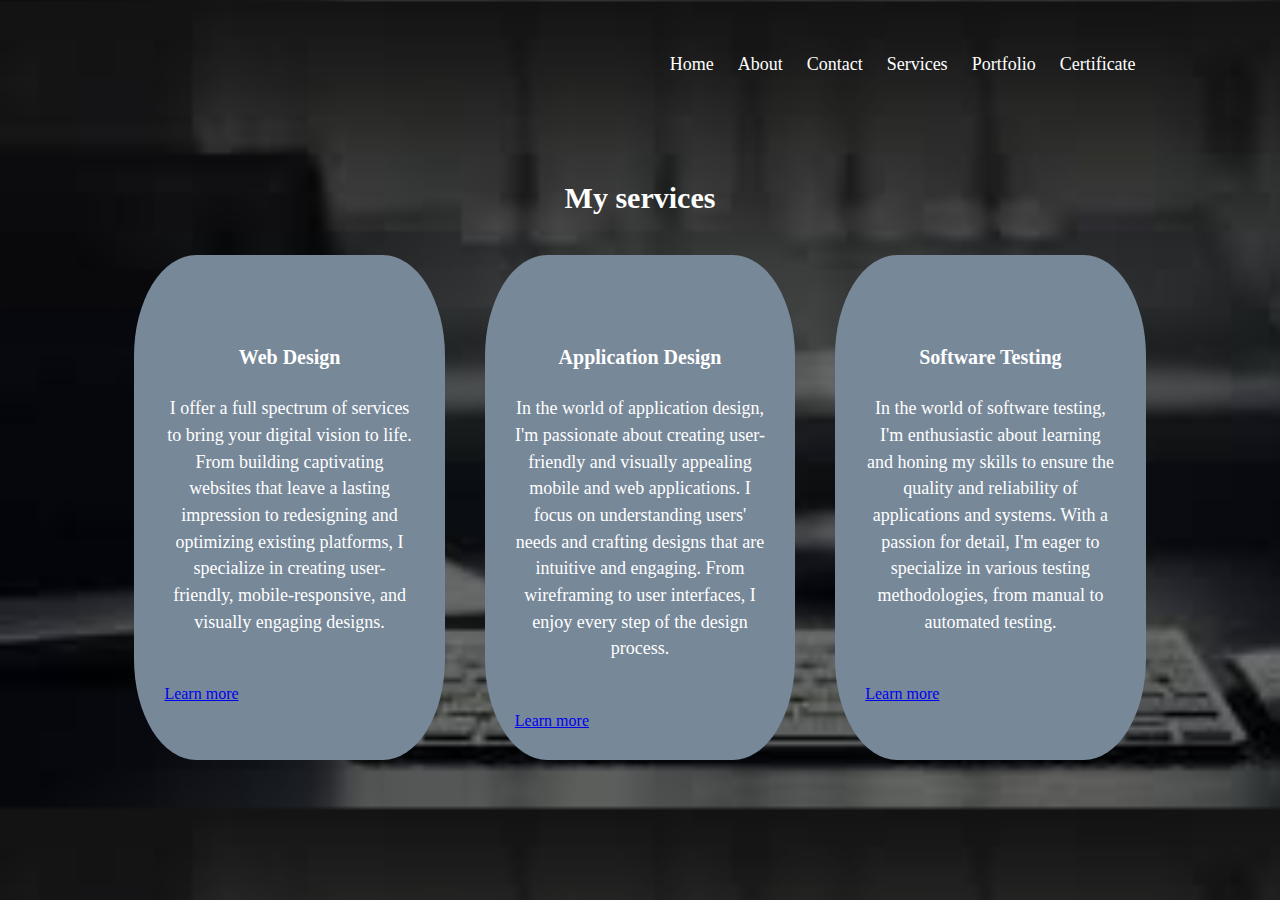
==== services.html @ 46143697 "first commit" ====
<!DOCTYPE html>
<html lang="en">
<head>
    <meta charset="UTF-8">
    <meta name="viewport" content="width=device-width, initial-scale=1.0">
    <link rel="stylesheet" href="style.css"> 
    
    <title>Services</title>
    <script src="https://kit.fontawesome.com/da5b281476.js" crossorigin="anonymous"></script>
</head>

<body>
    
    
    <div class="header">
        <div class="container">
            <nav>
                <img src="" class="logo">
                <ul id="sidemenu"> 
                   <li><a href="index.html">Home</a></li>
                   <li><a href="about.html">About</a></li>
                   <li><a href="contact.html" >Contact</a></li>
                   <li><a href="services.html">Services</a></li>
                   <li><a href="portfolio.html">Portfolio</a></li>
                   <li><a href="certificate.html">Certificate</a></li>
                   <i class="fas fa-times" onclick="closemenu()"></i>
                </ul>
                <i class="fas fa-bars"  onclick="openmenu()"></i>
           </nav>


    <div class="services"> 
        
            <h1 class="title2">My services</h1>
            <div class="all_services">
                <div>
                    <i class="fa-sharp fa-solid fa-code"></i>
                <h4>Web Design</h4>
                <p>I offer a full spectrum of services to bring your digital vision to life. From building captivating websites that leave a lasting impression to redesigning and optimizing existing platforms, I specialize in creating user-friendly, mobile-responsive, and visually engaging designs.</p>
                <a href="#">Learn more</a>
                </div>

                <div>

                    <i class="fas fa-app-store"></i>
                    <h4>Application Design</h4>
                    <p>In the world of application design, I'm passionate about creating user-friendly and visually appealing mobile and web applications. I focus on understanding users' needs and crafting designs that are intuitive and engaging. From wireframing to user interfaces, I enjoy every step of the design process. </p>
                    <a href="#">Learn more</a>
                    </div>

                    <div>
                        <i  class="fas fa-crop-alt"></i>
                        
                        <h4>Software Testing</h4>
                        <p>In the world of software testing, I'm enthusiastic about learning and honing my skills to ensure the quality and reliability of applications and systems. With a passion for detail, I'm eager to specialize in various testing methodologies, from manual to automated testing. </p>
                        <a href="#">Learn more</a>
                        </div>

            </div>
        </div>
    </div>
    <script>
        const sidemenu=document.getElementById("sidemenu");
        function openmenu(){
          sidemenu.style.right="0";
        }
        function closemenu(){
          sidemenu.style.right="-200px";
        }
      </script>
      
</body>
</html>
---- style.css ----
*{
    box-sizing: border-box;
}
body{
    background:lightslategray;
    background-size: cover;
    background-image: url("./Untitled.jpg");
}
html{
    scroll-behavior: smooth;
}
.header{
    /* width: 100%;
    height: 100vh; */
    
    /* background-size: cover; */
    background-position: center;
    
    
}
#head_text{
    margin-top: 160px;
}
.container{
    padding:10px 10%;
}
nav{
    display: flex; 
    /* to make image and link side by side */
    align-items: center;
    justify-content: space-between;
    flex-wrap: wrap;
    margin-bottom: 80px; 
}
 nav ul li{
    display: inline-block;
    /* to make it horizontally aligned */
    margin: 20px 10px; 
    list-style: none;
}
nav ul li a{
    color:white;
    text-decoration: none;
    font-size: 18px;
    position: relative;
}
nav ul li a::after{
    content:'';
    width: 0;
    height:4px;
    position: absolute;
    background:steelblue;
    left:0;
    bottom: -10px;
    transition: 0.5s;
}
  nav ul li a:hover::after{
    width:100%;
}
.second_column p{
text-align: left;
font-size: 18px;
margin-bottom: -10px;
color:white;
margin-bottom: 50px;
line-height: 20pt;
} 

h1,h2,h4{

    text-align: center;
    color: white;
    font-size: 20px;
}

/* about */

.about{
    margin-top: -50px;
    
    color: white;
}
.row{
    display:flex; 
    /* et content side by side */
    justify-content: space-between;
    flex-wrap: wrap;
}
.about .first_column{
    flex-basis: 30%;
    margin-left: -70px;
    /* means the width will be 30% */

}
.about .first_column img{
    border-radius: 10%;
    margin-left: 100px;
}
.about .second_column{
    width:60%;
    font-size: 50px;
}
.about_Section{
    display:flex; 
}
   
 .second_column p span{


    font-size: 30px;
    color:white;
    margin-bottom: -20px;
}

.title{
    color: white;
    margin-right: 20px;
    font-weight: 500;
    cursor: pointer;
    position: relative;
    margin-top: -30px;
}
  .title::after{
        content: '';
        position:absolute;
        width:0;
       height: 4px;
        background: wheat;
        left: 0;
        bottom: -5px;
        transition: 0.5s;
}
.title.active-link::after{
    width:50%;
}
   
.content ul li{
    list-style: none;
    margin: 10px 0;
    font-size:14px;
    color: white;
    

}
.content ul{
    
    padding: 0px;
    margin-top: -30px;
}
.content ul li span{

    color: lightblue;
    font-size: 14px;
}


.content{
    display:none;
    
}
.content.active-tab{
    display:block;
}

/* services */

.services{
    padding:30px 0;
    color:white;
    margin-top: -60px;
}
   
    .title2{
        font-size: 30px;
    }



.all_services{
    display:grid;
    grid-template-columns: repeat( auto-fit, minmax(250px, 1fr) );
    grid-gap: 40px;
    margin-top: 40px;
}
.all_services p{
text-align: center;
font-size: 18px;
margin-bottom: -10px;
color:white;
margin-bottom: 50px;
line-height: 20pt;
/* border-radius: 40%;
background: grey; */
} 



.all_services div{
    background:lightslategray;
    padding:30px;
    font-weight: 300;
    border-radius: 20%;
    transition: background 0.5s, transform 0.5s;
}
.all_services div i{
    font-size: 30px;
    margin-left: 110px;

}
.all_services div:hover{
    
    background:linear-gradient( rgba(0, 0, 0, 0.6),steelblue, palevioletred);
    transform: translateY(-10px);
    /* to make the services box change color and move when i hover over
*/
}

/* portfolio */
.portfolio{
    padding: 40px 0;

}
.all_work{
    display:grid;
    grid-template-columns: repeat( auto-fit, minmax(250px, 1fr) );
    grid-gap: 40px;
    margin-top: -40px;

}
.works{
    border-radius: 50px;
    position: relative;
    overflow:hidden;
    margin-top: 80px;

}
.works img{
    width:400px ;
    height: 400px;
    display: block;
    border-radius: 20px;
    transition: transform 0.5s;

}
.screens {
    width:100%;
    height: 0%; 
    /* change it in order to better understand how it changed in website */
    background:linear-gradient( rgba(0, 0, 0, 0.6),steelblue, palevioletred);
    border-radius: 20px;
    position:absolute;
    left: 0;
    bottom: 0;
    overflow: hidden;
    display: flex;
    align-items: center;
    justify-content: center;
    flex-direction: column;
    padding: 0 40px;
    text-align: center;
    font-size: 14px;
    transition: height 0.5s;
}


.screens h3{
    font-weight: 500;
    margin-bottom: 20px;
    font-size: 18px;
    color: white;    
}
.screens a{
    margin-top: 20px;
    color: maroon;
    text-decoration: none;
    font-size: 18px;
    line-height: 60px;
    width:70px;
    height:70px;
}
.works:hover img{
    transform: scale(1.2);
     /* increse size of image */
}
.works:hover .screens{
    height: 400px !important;
}

    
/* .works div:hover{
    background: palevioletred;
    transform: translateY(0px);
    /* to make the services box change color and move when i hover over
 */

.mywork {
    font-size: 30px;
    
}
.portfolio{
    margin-top: -80px;
}
.btn{
    display: block;
    margin:50px auto;
    width:fit-content;
    border: 1px solid maroon;
    padding: 14px 50px;
    border-radius: 6px;
    
    color: white;
    transition: 0.5s;
   
    
}
.btn:hover{
    background:linear-gradient( rgba(0, 0, 0, 0.6),steelblue, palevioletred);

}
/* 
contact */

.title3{
    font-size: 30px;
    color: white;
     margin-left: 0;
   margin-top: -10px;
   margin-bottom: 0;
}
.left_column{
    flex-basis:35%;
    color: white;
    
}

.right_column{
    flex-basis:60%;
    float: right;
}
.left_column p i{
    color:steelblue;
    margin-right: 15px;
    font-size: 25px;
} 
.social_media{
    margin-top: 30px;
}
.social_media a{
    text-decoration: none;
    font-size: 30px;
    margin-right: 15px;
    color:steelblue;
    display: inline-block;
    transition: transform 0.5s;
}
.social_media a:hover{
    color: palevioletred;
    transform: translateY(-5px);

    /* to move the icon up by 5 px */
}
.button1{
    display: inline-block;
  background-color: lightgrey;
    margin-top: 20px;
    padding: 14px 60px;
    text-decoration: none;
}

.right_column form{
    width: 100%;

}
form input, form textarea{
    width: 100%;
    border:0;
    outline: none;
    background: lightslategray;
    padding: 10px ;
    margin: 15px 0;
    color: #fff;
    font-size: 18px;
    border-radius: 10px;
    
}
textarea:focus{
    border-color: lightgrey;
}
form .button1{
    padding: 14px 60px;
    font-size: 18px;
    margin-top: 20px;
    cursor: pointer;
}
.copy-right {
    width: 100%;
    text-align: center;
    background: #262626;
    padding: 0 0;
    margin-top: 40px;

    
    font-weight: 500;
}
.copy-right i{

    color: #ff004f;
}

/* make it responsive for small screens */
nav .fas{
     display: none; 
}
@media only  screen and (max-width:600px){
    #head_text{
        margin-top: 30%;
        font-size: 16px;
    }
nav .fas{
    display: block;
    font-size: 25px;
}
nav ul{
    background: rgb(217, 191, 199);
    position: fixed;
    top: 0px;
    right: -200px;
    height: 200vh;
    width: 200px;
    padding: 50px;
    z-index: 2;
    transition: right  0.5s;
}
 nav ul li{
    display: block;
    margin: 25px; 

}
 nav ul .fas{
    position:absolute;
    top: 25px;
    left: 25px;
    cursor: pointer;
    color: black;
}
nav .fas{
    color: white;
}
#head_text{
    flex-basis: 100%;
}
/* .second_column p{
    width:300px
} */
.first_column, .second_column{
    flex-basis: 100%;
}
.first_column{
    margin-bottom: 10px;
}
.second_column{
    font-size: 40px;

}
.title{
    font-size: 16px;
    margin-right: 20px;
}
.left_column, .right_column{
flex-basis: 100%;
}
.copy-right{
    font-size: 14px;
    
}
.title3{
    margin-left: 0;
}
}
#confirmation{
    color: palevioletred;
    margin-top: 10px;
    display: block;
    
}
/* .copy-right{
    margin-top:100px;
} */
.certi_list{
    display:grid;
    grid-template-columns: repeat( auto-fit, minmax(250px, 1fr) );
    grid-template-rows: repeat( auto-fit, minmax(150px, 1fr) );
    grid-gap: 120px;
    margin-top: 40px;
    
    justify-content: space-between;

}
.more_list{
    display:grid;
    grid-template-columns: repeat( auto-fit, minmax(250px, 1fr) );
    grid-template-rows: repeat( auto-fit, minmax(150px, 1fr) );
    grid-gap: 120px;
    margin-top: -40px;
    
    justify-content: space-between;

}
/* .certi_list {
    border-radius: 50px;
    position: relative;
    overflow: hidden;
    margin-top: 80px;
    justify-content: space-between;
  } */

.certi_list img {
     width:400px ;
    height: 400px;
    border-radius: 20%; 
    display: block;
    overflow: hidden;

}
.certiTitle{
    font-size: 30px;
    text-align: center;
    color: white;
    
}
.coursera{
    color: steelblue;
    border: o.5px solid black;

}
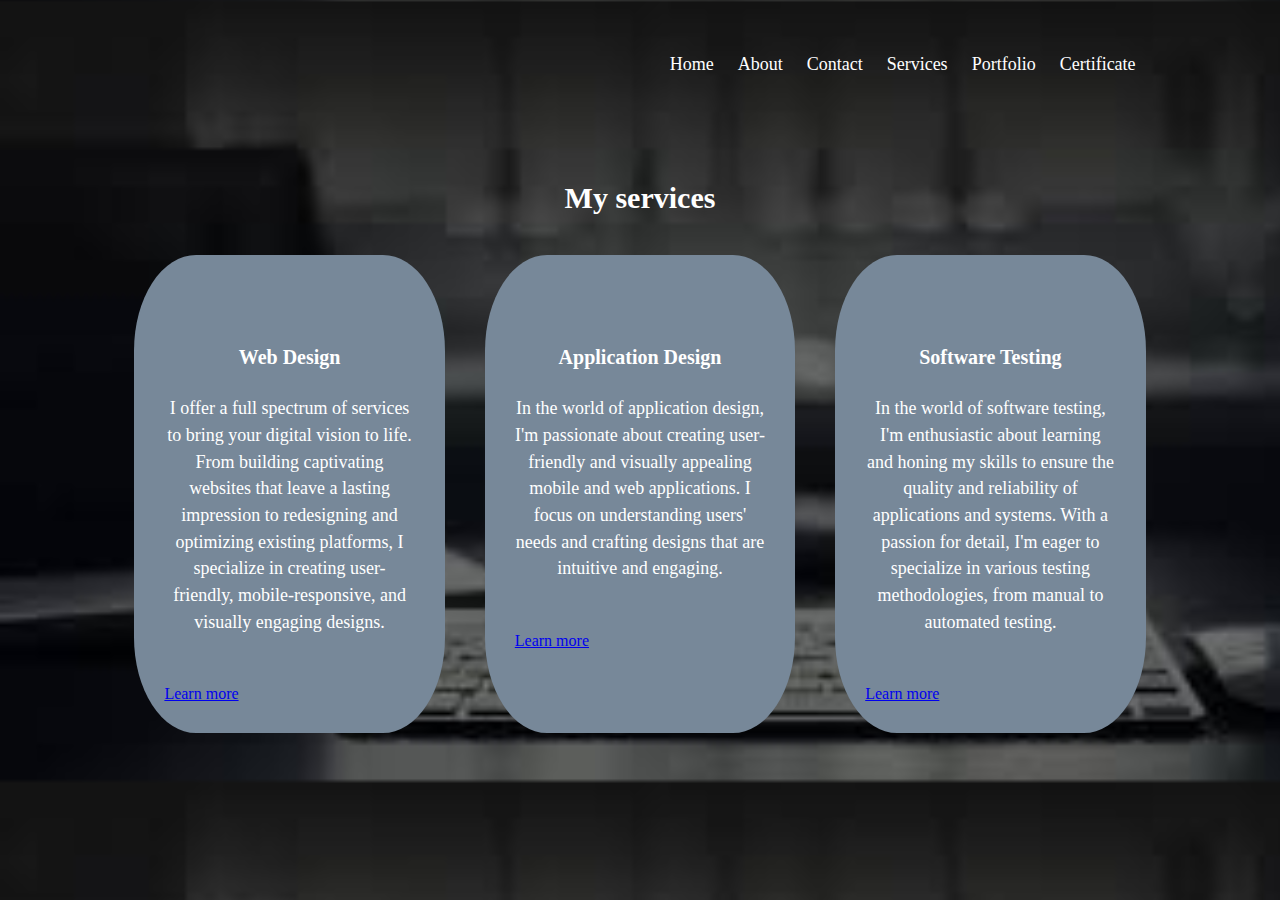
==== commit 2be90503: "second commit" ====
--- a/services.html
+++ b/services.html
@@ -44,7 +44,7 @@
 
                     <i class="fas fa-app-store"></i>
                     <h4>Application Design</h4>
-                    <p>In the world of application design, I'm passionate about creating user-friendly and visually appealing mobile and web applications. I focus on understanding users' needs and crafting designs that are intuitive and engaging. From wireframing to user interfaces, I enjoy every step of the design process. </p>
+                    <p>In the world of application design, I'm passionate about creating user-friendly and visually appealing mobile and web applications. I focus on understanding users' needs and crafting designs that are intuitive and engaging. </p>
                     <a href="#">Learn more</a>
                     </div>
 
